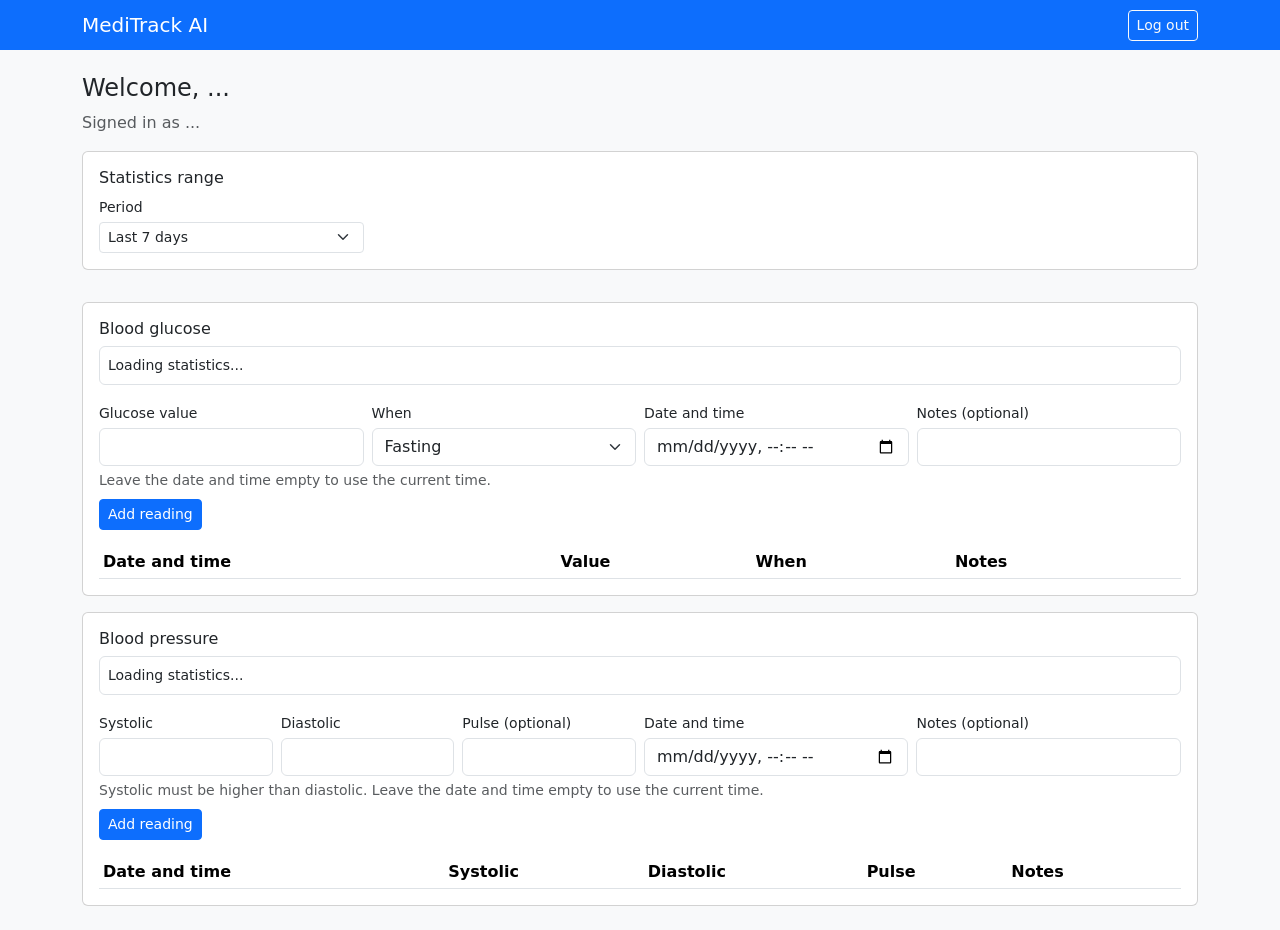
==== app/static/dashboard.html @ 9ad13ca9 "Add authentication, glucose and blood pressure records, statistics and dashboard" ====
<!DOCTYPE html>
<html lang="en">
<head>
  <meta charset="utf-8">
  <meta name="viewport" content="width=device-width, initial-scale=1">
  <title>MediTrack AI - Dashboard</title>
  <link rel="stylesheet" href="https://cdn.jsdelivr.net/npm/bootstrap@5.3.3/dist/css/bootstrap.min.css">
  <link rel="stylesheet" href="/static/css/style.css">
</head>
<body class="bg-light">
  <nav class="navbar navbar-dark bg-primary">
    <div class="container">
      <span class="navbar-brand mb-0 h1">MediTrack AI</span>
      <button id="logout-button" type="button" class="btn btn-outline-light btn-sm">Log out</button>
    </div>
  </nav>

  <main class="container py-4">
    <div id="message" class="alert alert-danger d-none" role="alert"></div>

    <h1 class="h4">Welcome, <span id="user-name">...</span></h1>
    <p class="text-muted">Signed in as <span id="user-email">...</span></p>

    <div class="card mb-3">
      <div class="card-body">
        <h2 class="h6">Statistics range</h2>
        <div class="row g-2 align-items-end">
          <div class="col-sm-3">
            <label for="range-preset" class="form-label small mb-1">Period</label>
            <select id="range-preset" class="form-select form-select-sm">
              <option value="today">Today</option>
              <option value="7" selected>Last 7 days</option>
              <option value="30">Last 30 days</option>
              <option value="custom">Custom</option>
            </select>
          </div>
          <div class="col-sm-3 d-none" id="custom-from-wrap">
            <label for="range-from" class="form-label small mb-1">From</label>
            <input id="range-from" type="date" class="form-control form-control-sm">
          </div>
          <div class="col-sm-3 d-none" id="custom-to-wrap">
            <label for="range-to" class="form-label small mb-1">To</label>
            <input id="range-to" type="date" class="form-control form-control-sm">
          </div>
          <div class="col-sm-3 d-none" id="custom-apply-wrap">
            <button id="range-apply" type="button" class="btn btn-outline-primary btn-sm">Apply</button>
          </div>
        </div>
        <div id="range-message" class="alert d-none mt-2 mb-0" role="alert"></div>
      </div>
    </div>

    <div class="row g-3 mt-1">
      <div class="col-12">
        <div class="card">
          <div class="card-body">
            <h2 class="h6">Blood glucose</h2>

            <div class="border rounded p-2 mb-3 bg-white small" id="glucose-stats">Loading statistics...</div>

            <div id="glucose-message" class="alert d-none" role="alert"></div>

            <form id="glucose-form" novalidate>
              <input type="hidden" id="glucose-id">
              <div class="row g-2">
                <div class="col-sm-3">
                  <label for="glucose-value" class="form-label small mb-1">Glucose value</label>
                  <input id="glucose-value" type="number" step="0.01" min="0.01" max="1000" class="form-control" required>
                </div>
                <div class="col-sm-3">
                  <label for="glucose-type" class="form-label small mb-1">When</label>
                  <select id="glucose-type" class="form-select">
                    <option value="fasting">Fasting</option>
                    <option value="before_meal">Before meal</option>
                    <option value="after_meal">After meal</option>
                  </select>
                </div>
                <div class="col-sm-3">
                  <label for="glucose-time" class="form-label small mb-1">Date and time</label>
                  <input id="glucose-time" type="datetime-local" class="form-control">
                </div>
                <div class="col-sm-3">
                  <label for="glucose-notes" class="form-label small mb-1">Notes (optional)</label>
                  <input id="glucose-notes" type="text" maxlength="500" class="form-control">
                </div>
              </div>
              <div class="form-text">Leave the date and time empty to use the current time.</div>
              <div class="mt-2">
                <button id="glucose-submit" type="submit" class="btn btn-primary btn-sm">Add reading</button>
                <button id="glucose-cancel" type="button" class="btn btn-outline-secondary btn-sm d-none">Cancel edit</button>
              </div>
            </form>

            <div class="table-responsive mt-3">
              <table class="table table-sm align-middle mb-0">
                <thead>
                  <tr>
                    <th>Date and time</th>
                    <th>Value</th>
                    <th>When</th>
                    <th>Notes</th>
                    <th></th>
                  </tr>
                </thead>
                <tbody id="glucose-rows"></tbody>
              </table>
            </div>
            <p id="glucose-empty" class="text-muted small mt-2 mb-0 d-none">No readings yet.</p>
          </div>
        </div>
      </div>

      <div class="col-12">
        <div class="card">
          <div class="card-body">
            <h2 class="h6">Blood pressure</h2>

            <div class="border rounded p-2 mb-3 bg-white small" id="bp-stats">Loading statistics...</div>

            <div id="bp-message" class="alert d-none" role="alert"></div>

            <form id="bp-form" novalidate>
              <input type="hidden" id="bp-id">
              <div class="row g-2">
                <div class="col-sm-2">
                  <label for="bp-systolic" class="form-label small mb-1">Systolic</label>
                  <input id="bp-systolic" type="number" step="1" min="1" max="300" class="form-control" required>
                </div>
                <div class="col-sm-2">
                  <label for="bp-diastolic" class="form-label small mb-1">Diastolic</label>
                  <input id="bp-diastolic" type="number" step="1" min="1" max="300" class="form-control" required>
                </div>
                <div class="col-sm-2">
                  <label for="bp-pulse" class="form-label small mb-1">Pulse (optional)</label>
                  <input id="bp-pulse" type="number" step="1" min="1" max="300" class="form-control">
                </div>
                <div class="col-sm-3">
                  <label for="bp-time" class="form-label small mb-1">Date and time</label>
                  <input id="bp-time" type="datetime-local" class="form-control">
                </div>
                <div class="col-sm-3">
                  <label for="bp-notes" class="form-label small mb-1">Notes (optional)</label>
                  <input id="bp-notes" type="text" maxlength="500" class="form-control">
                </div>
              </div>
              <div class="form-text">Systolic must be higher than diastolic. Leave the date and time empty to use the current time.</div>
              <div class="mt-2">
                <button id="bp-submit" type="submit" class="btn btn-primary btn-sm">Add reading</button>
                <button id="bp-cancel" type="button" class="btn btn-outline-secondary btn-sm d-none">Cancel edit</button>
              </div>
            </form>

            <div class="table-responsive mt-3">
              <table class="table table-sm align-middle mb-0">
                <thead>
                  <tr>
                    <th>Date and time</th>
                    <th>Systolic</th>
                    <th>Diastolic</th>
                    <th>Pulse</th>
                    <th>Notes</th>
                    <th></th>
                  </tr>
                </thead>
                <tbody id="bp-rows"></tbody>
              </table>
            </div>
            <p id="bp-empty" class="text-muted small mt-2 mb-0 d-none">No readings yet.</p>
          </div>
        </div>
      </div>
    </div>
  </main>

  <script src="/static/js/dashboard.js"></script>
</body>
</html>
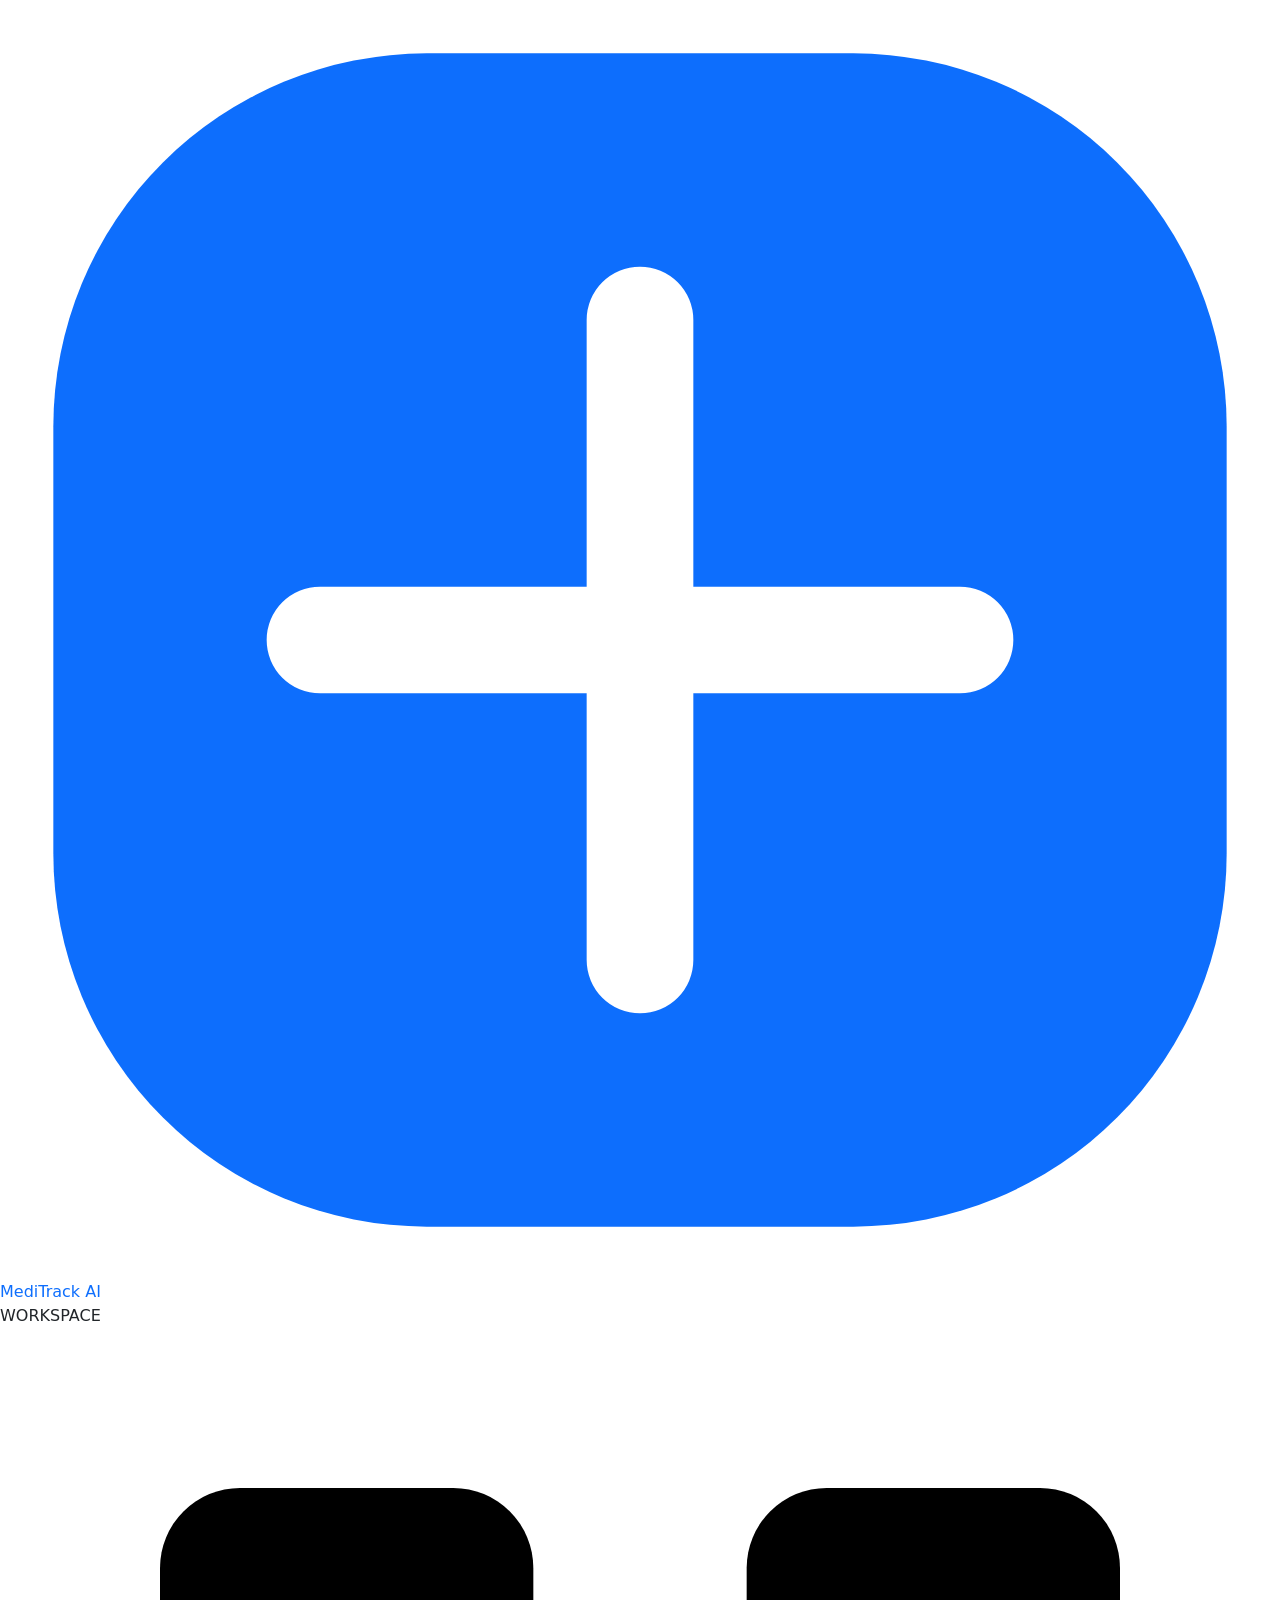
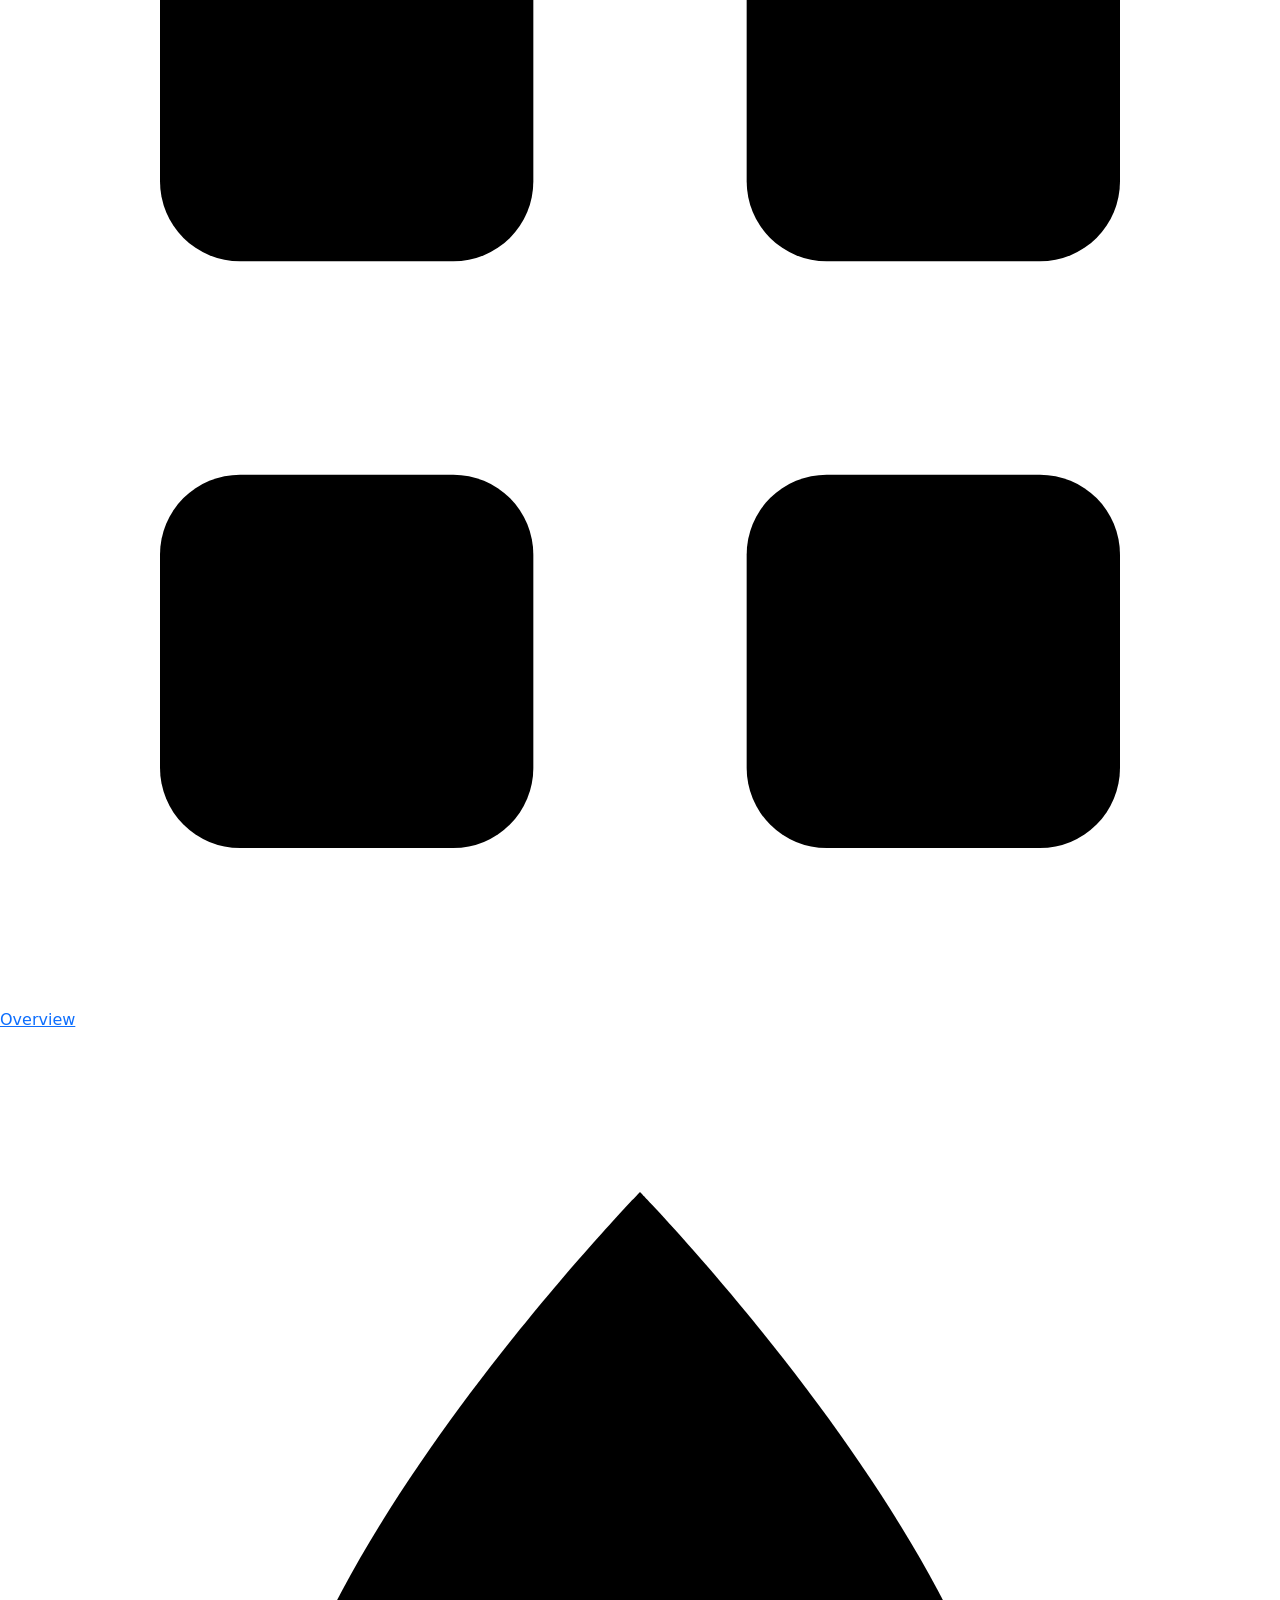
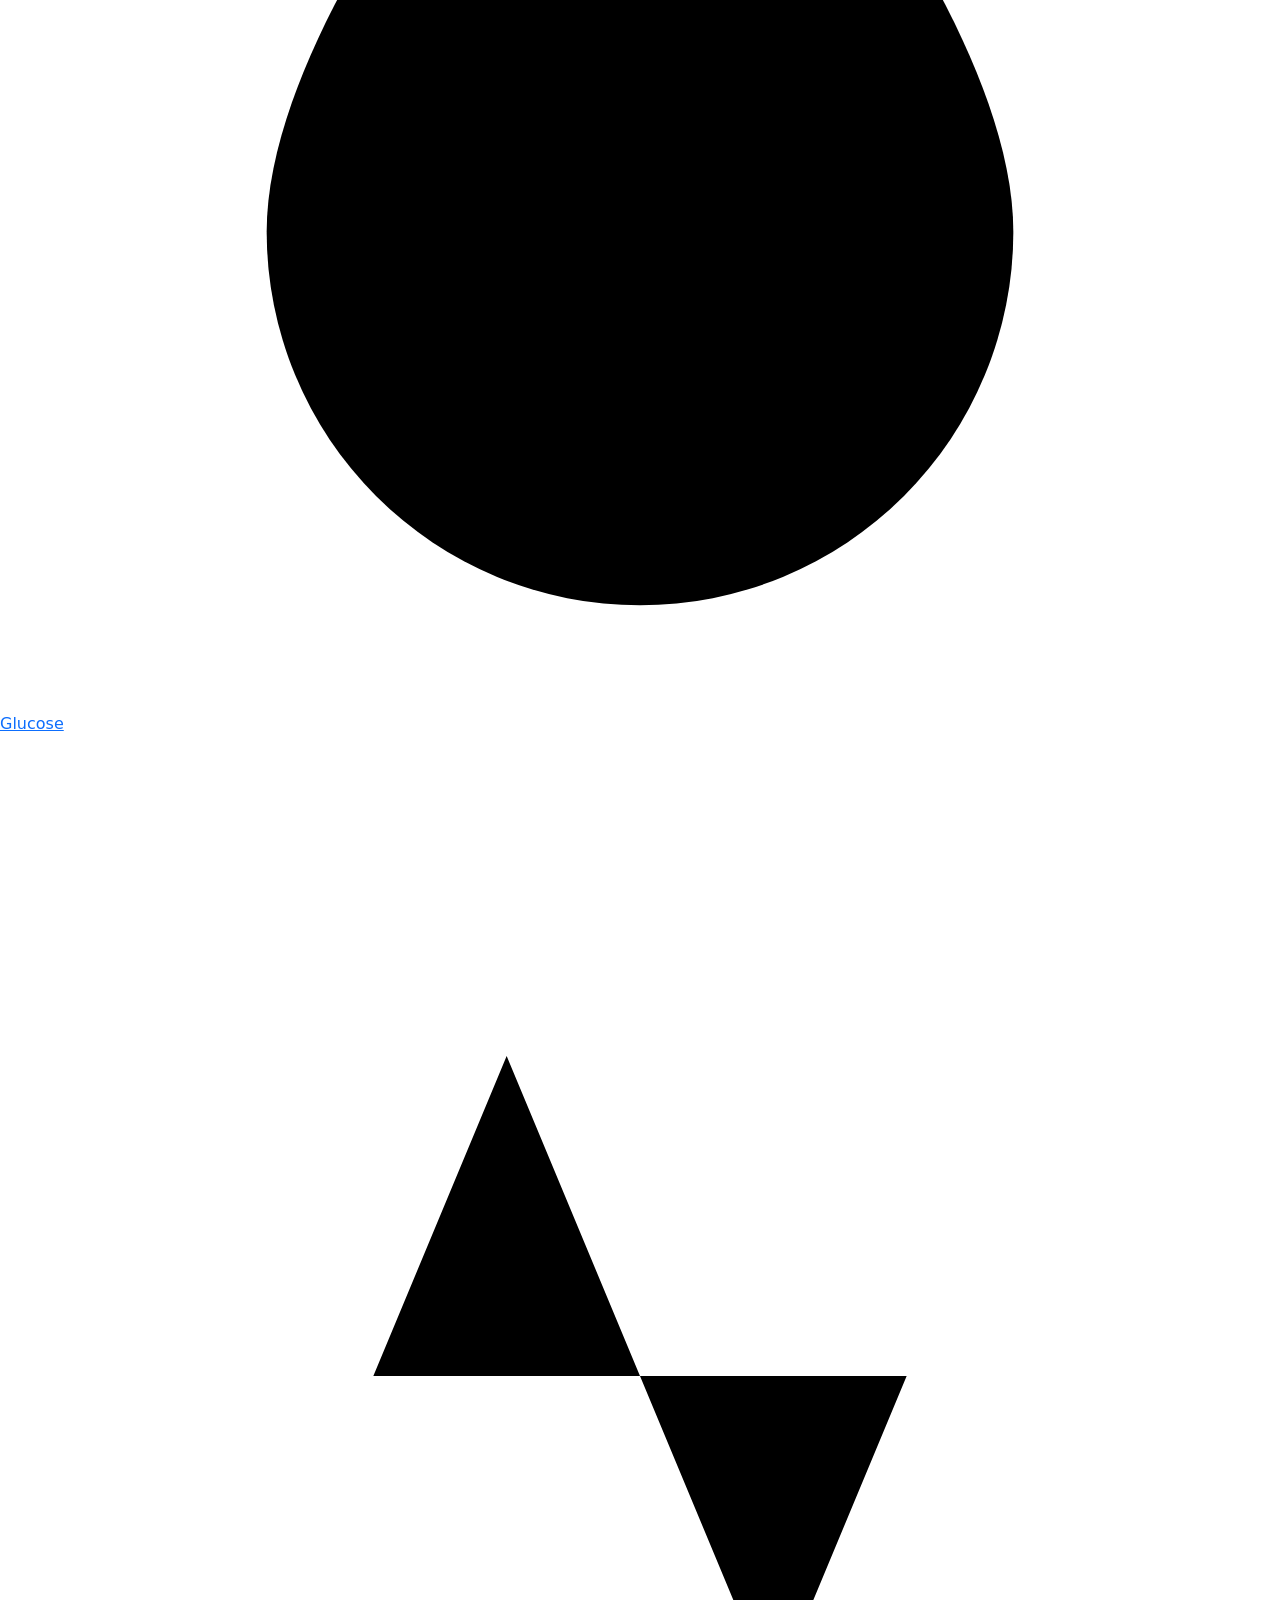
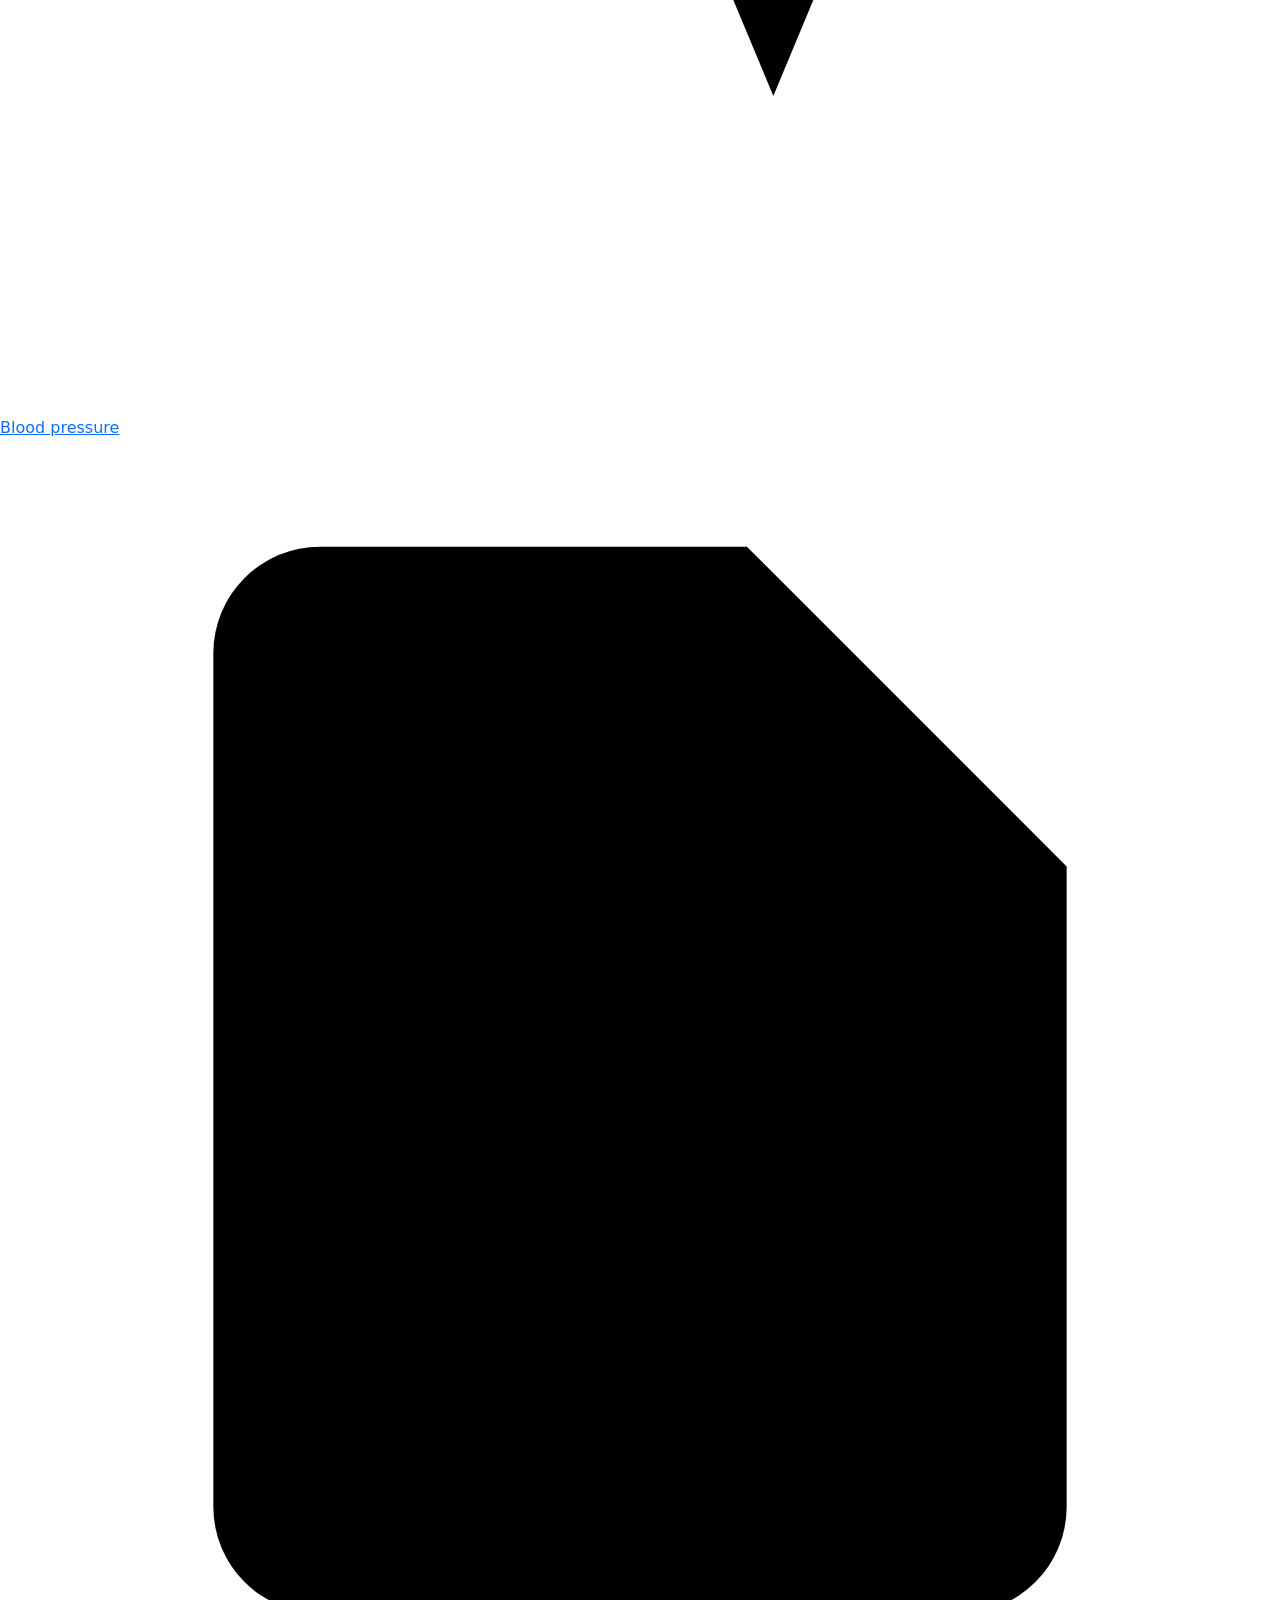
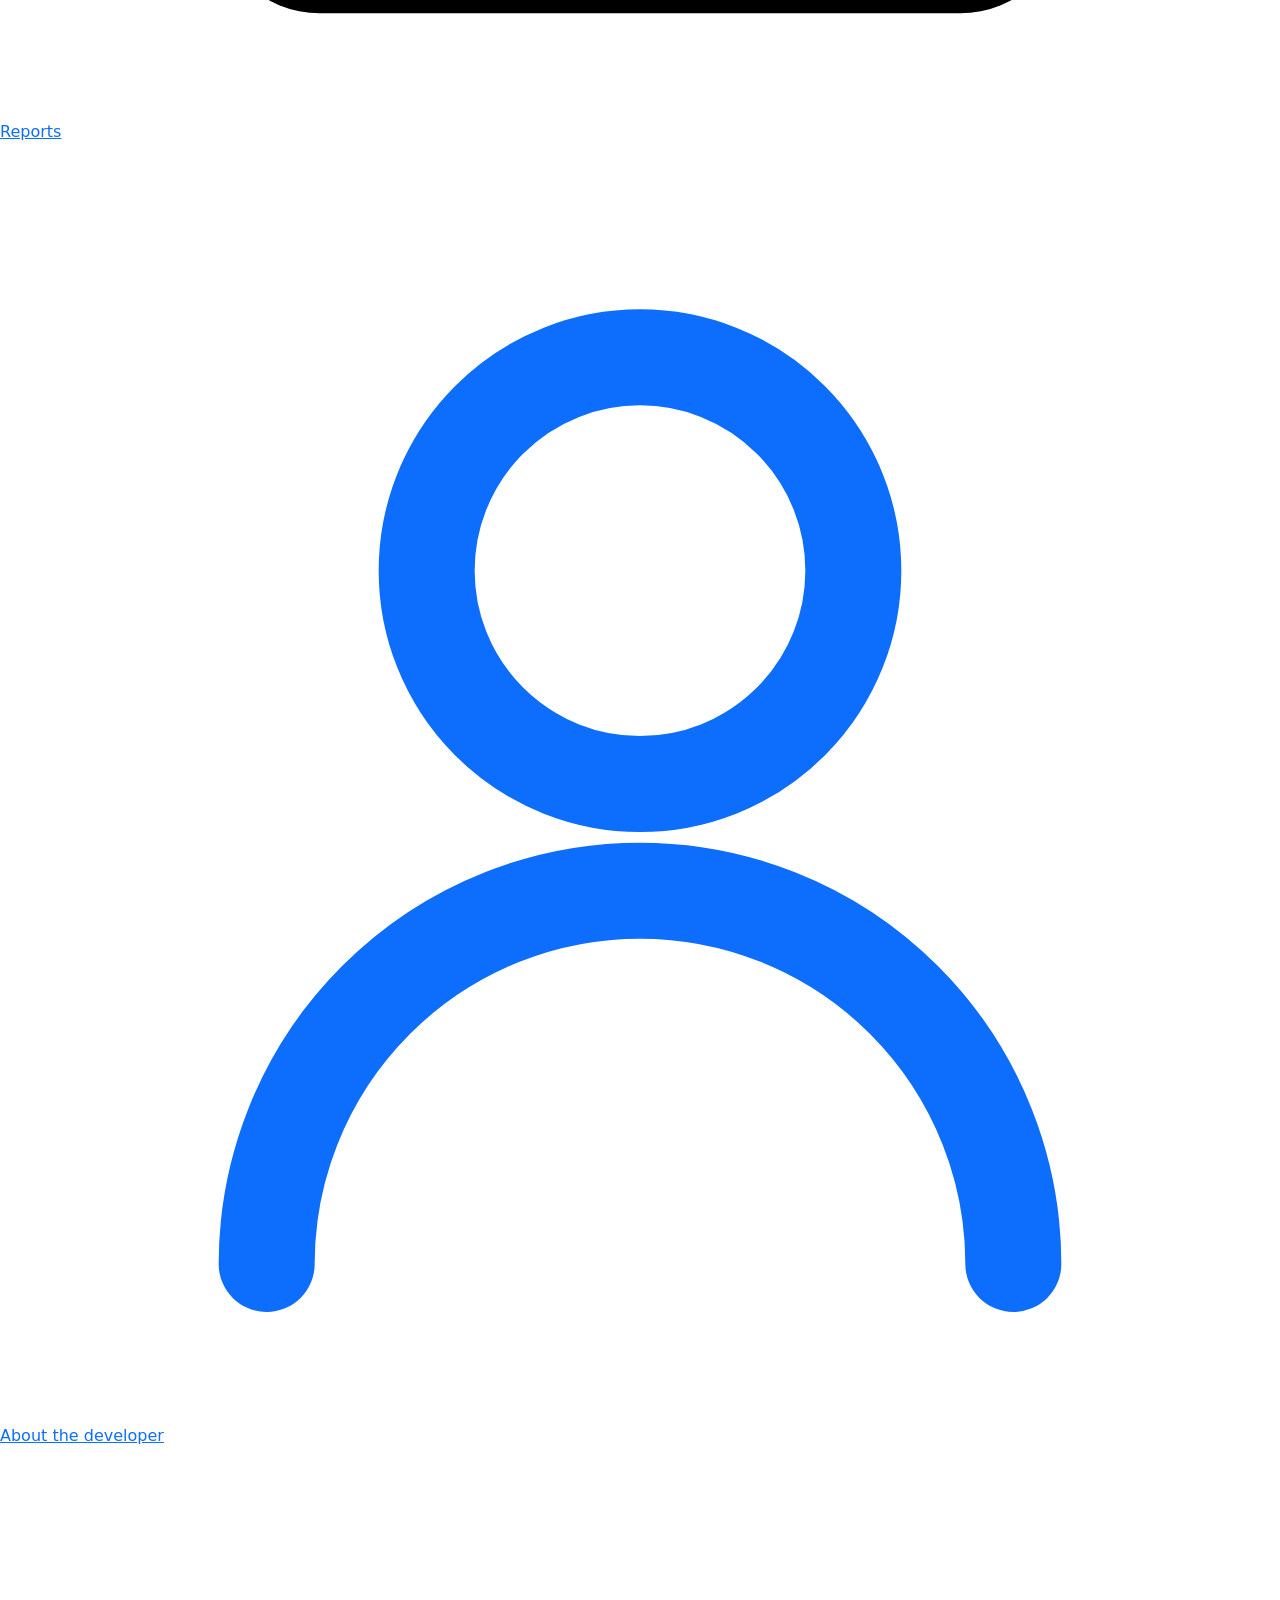
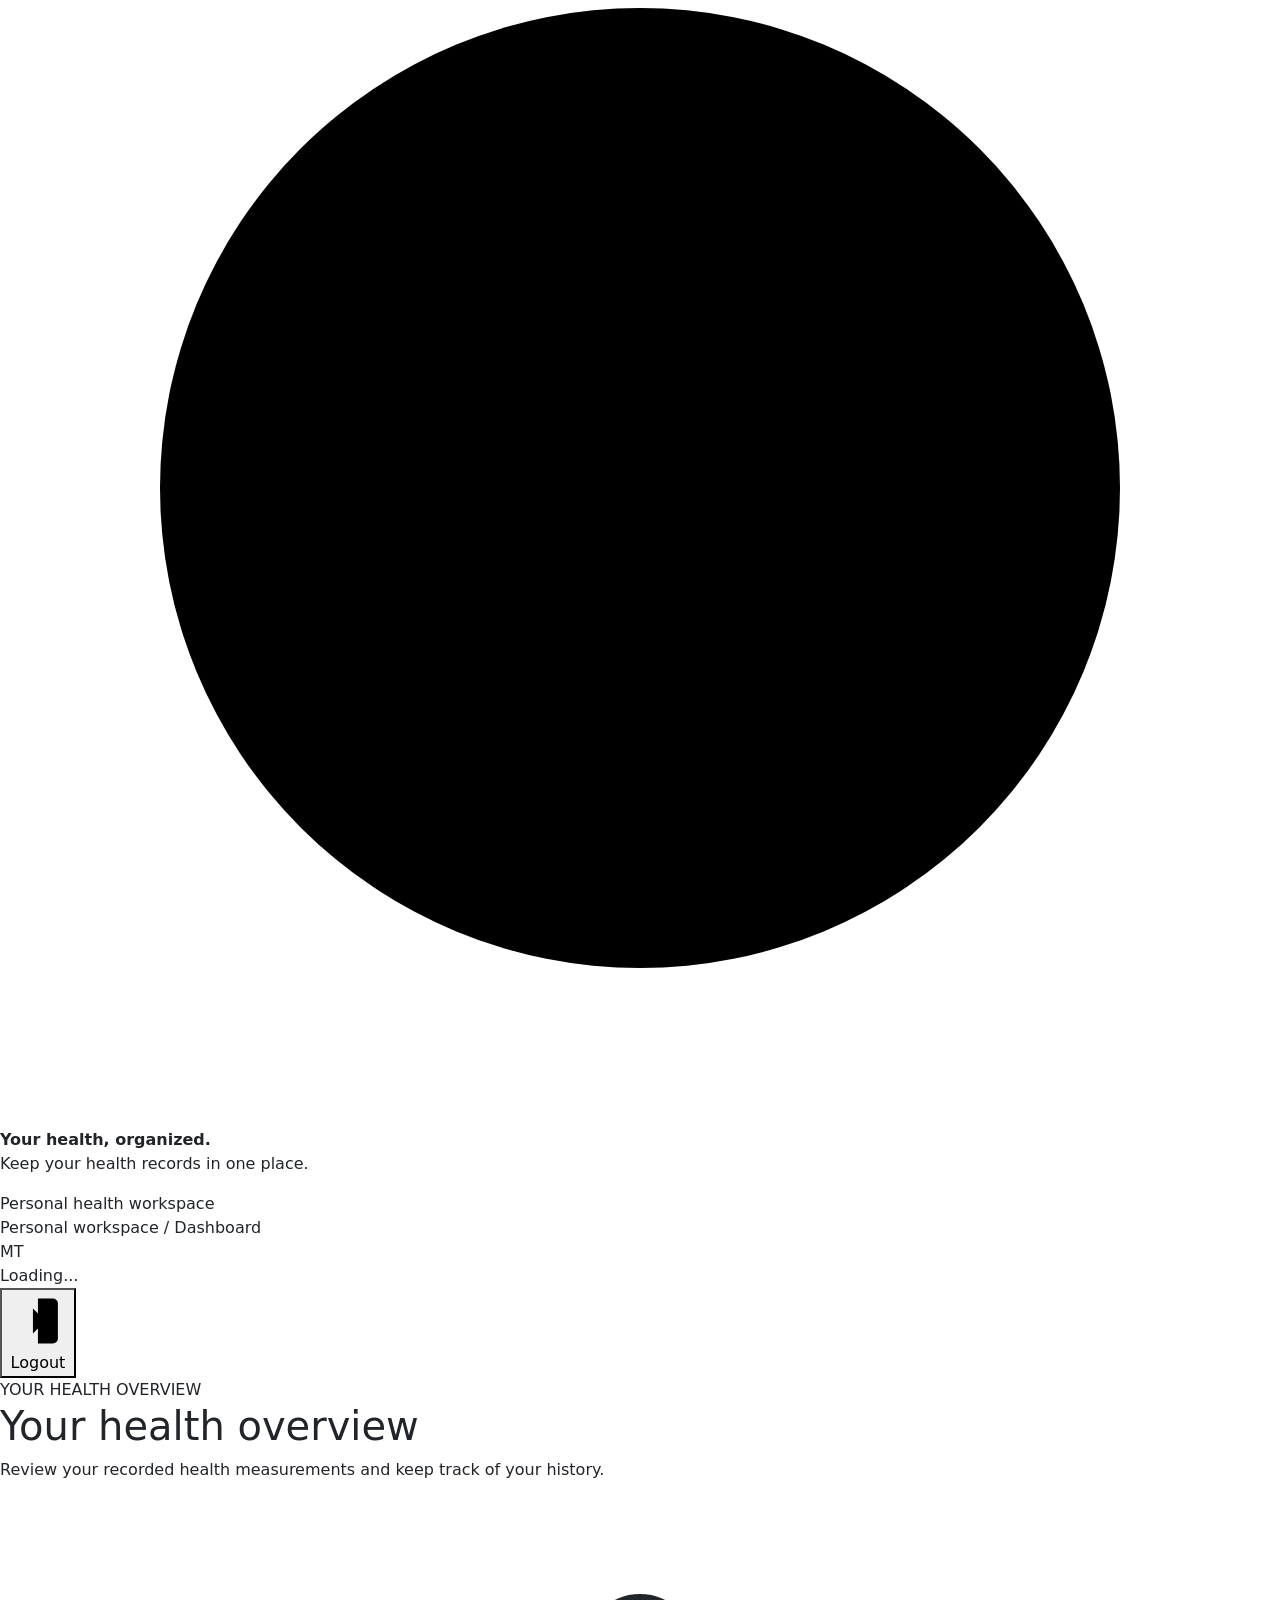
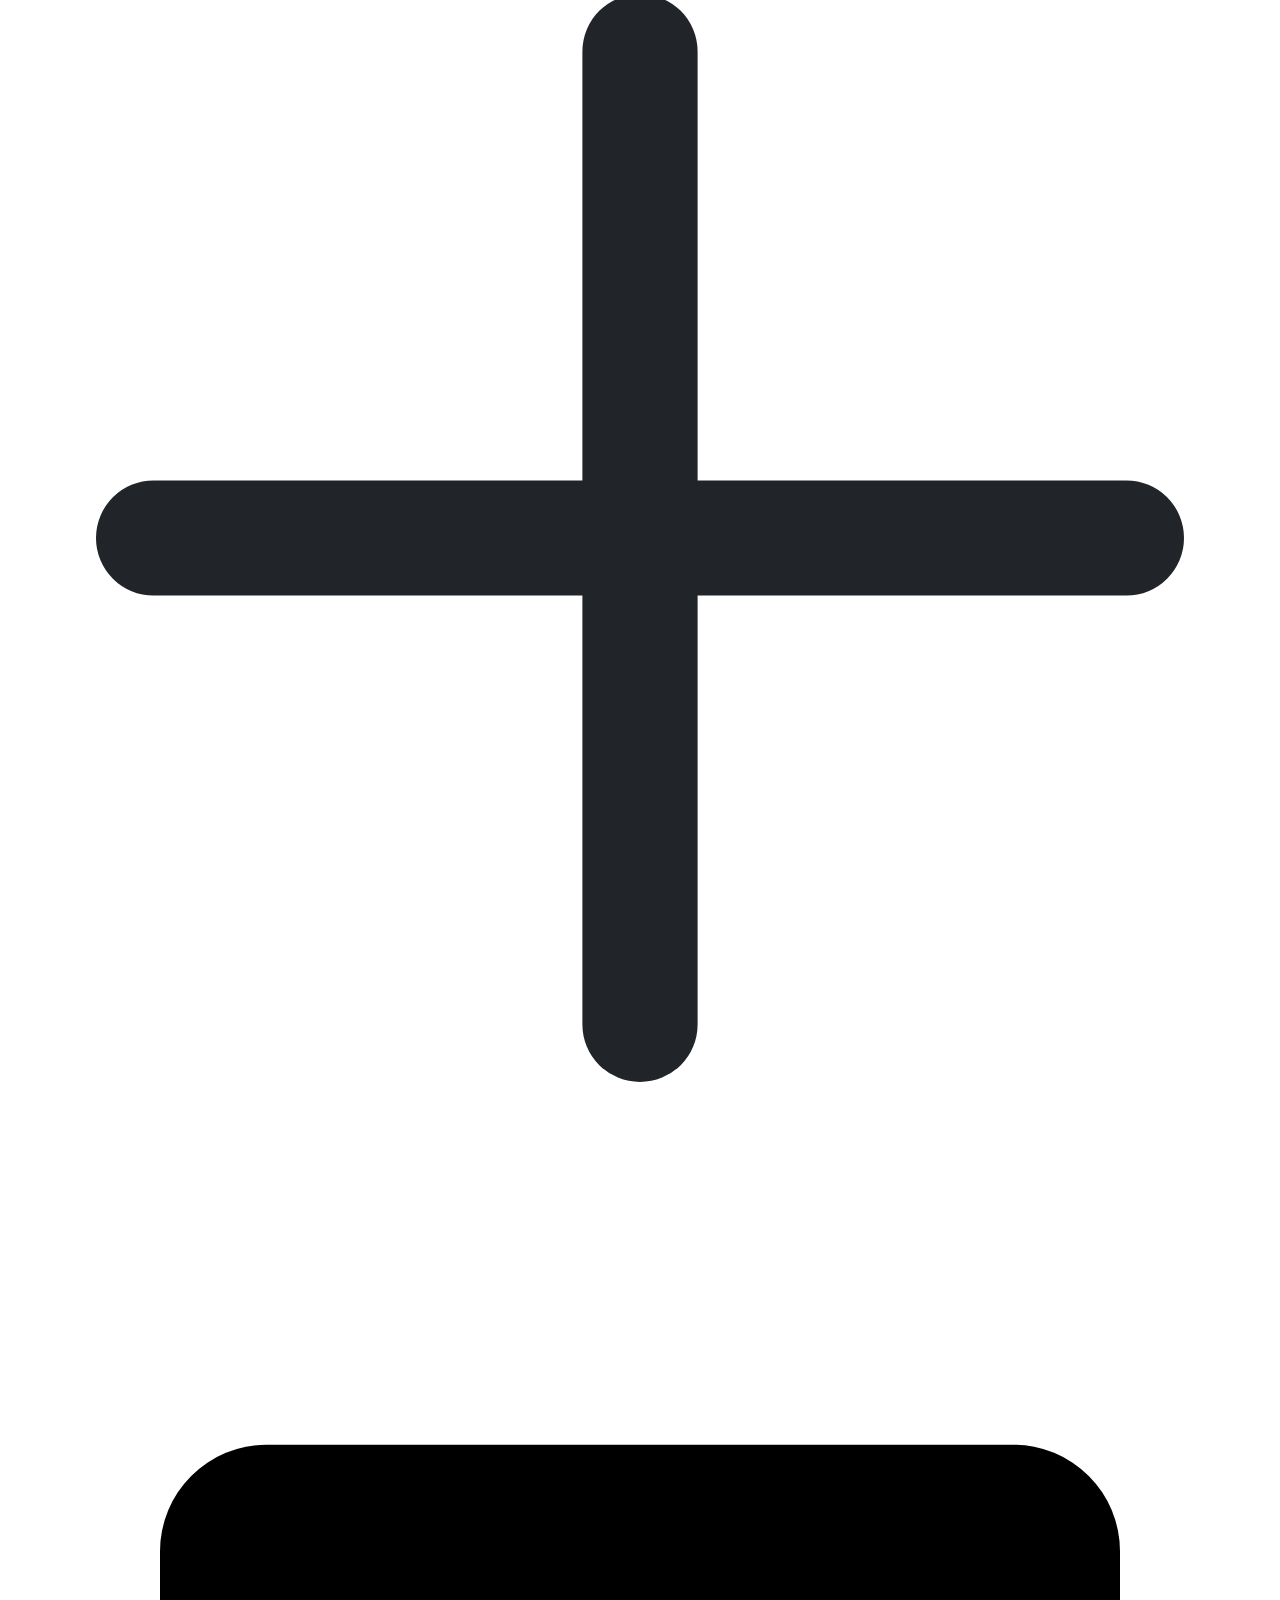
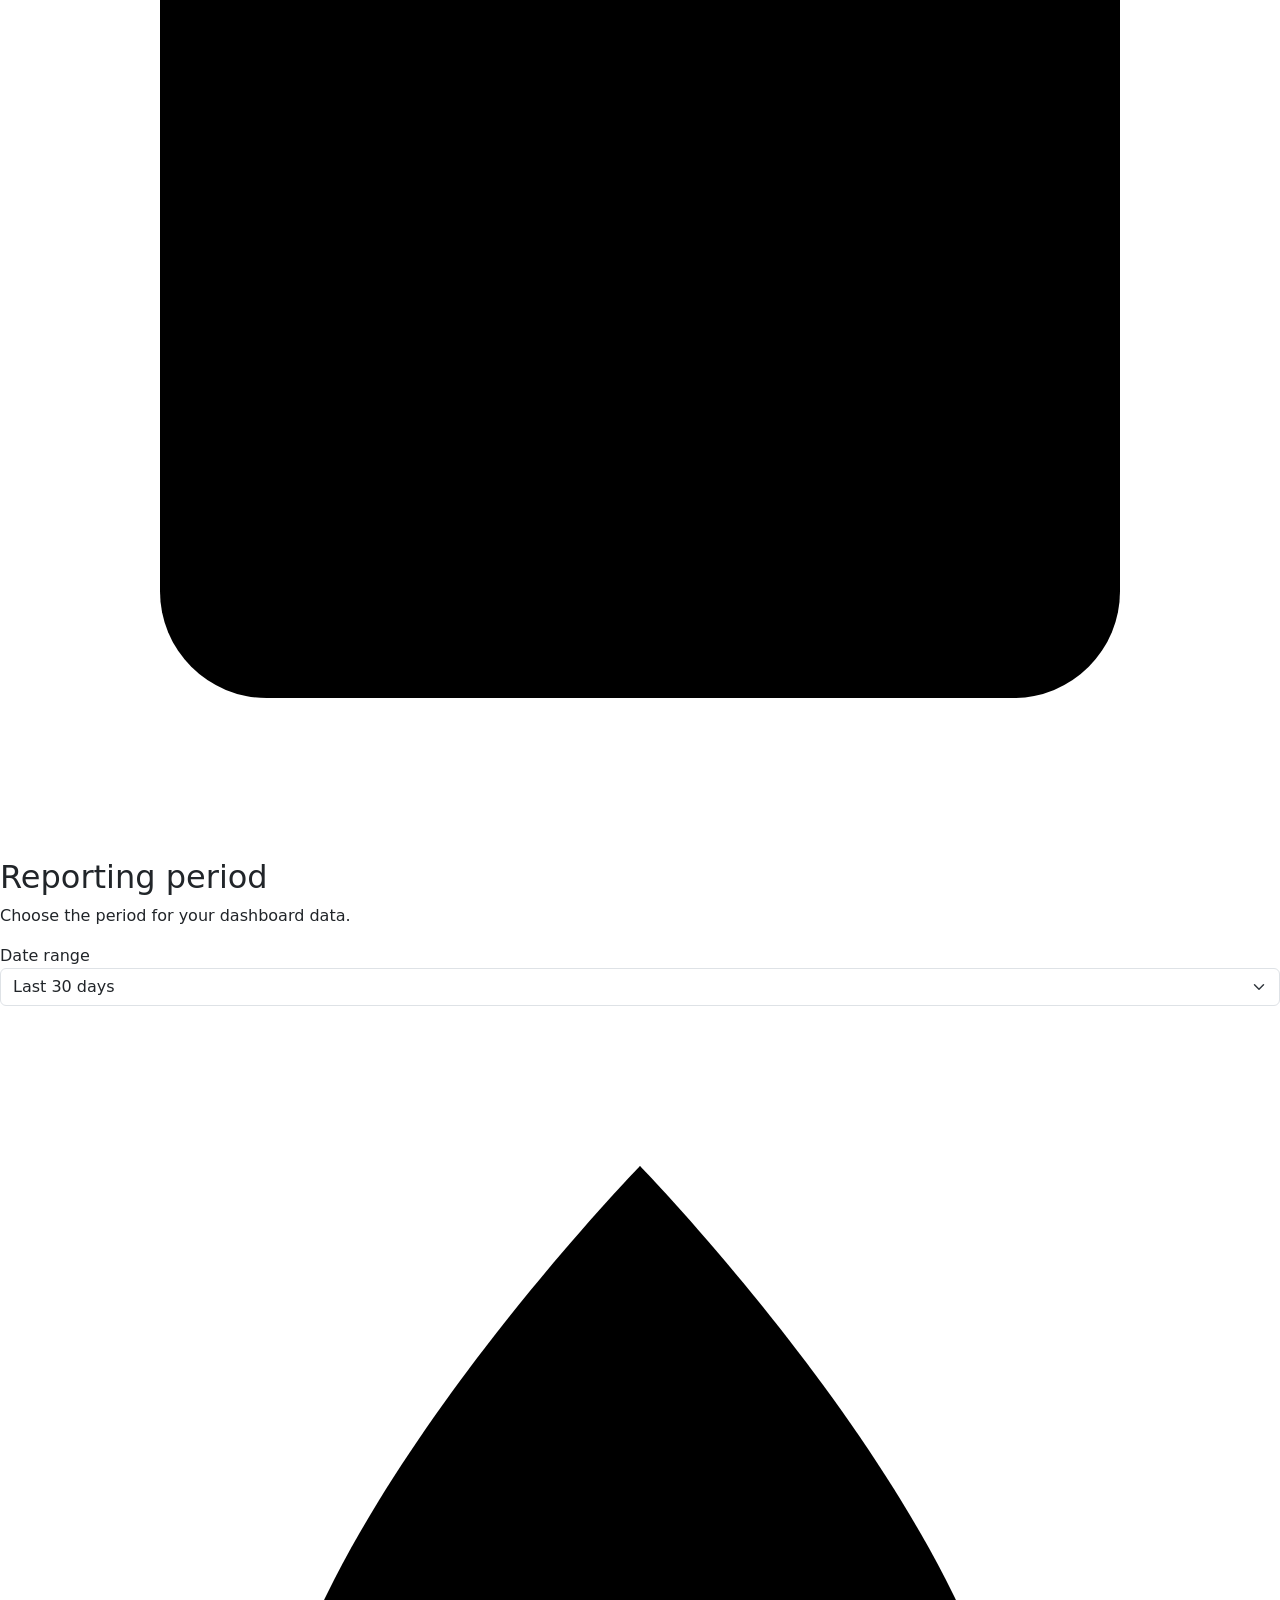
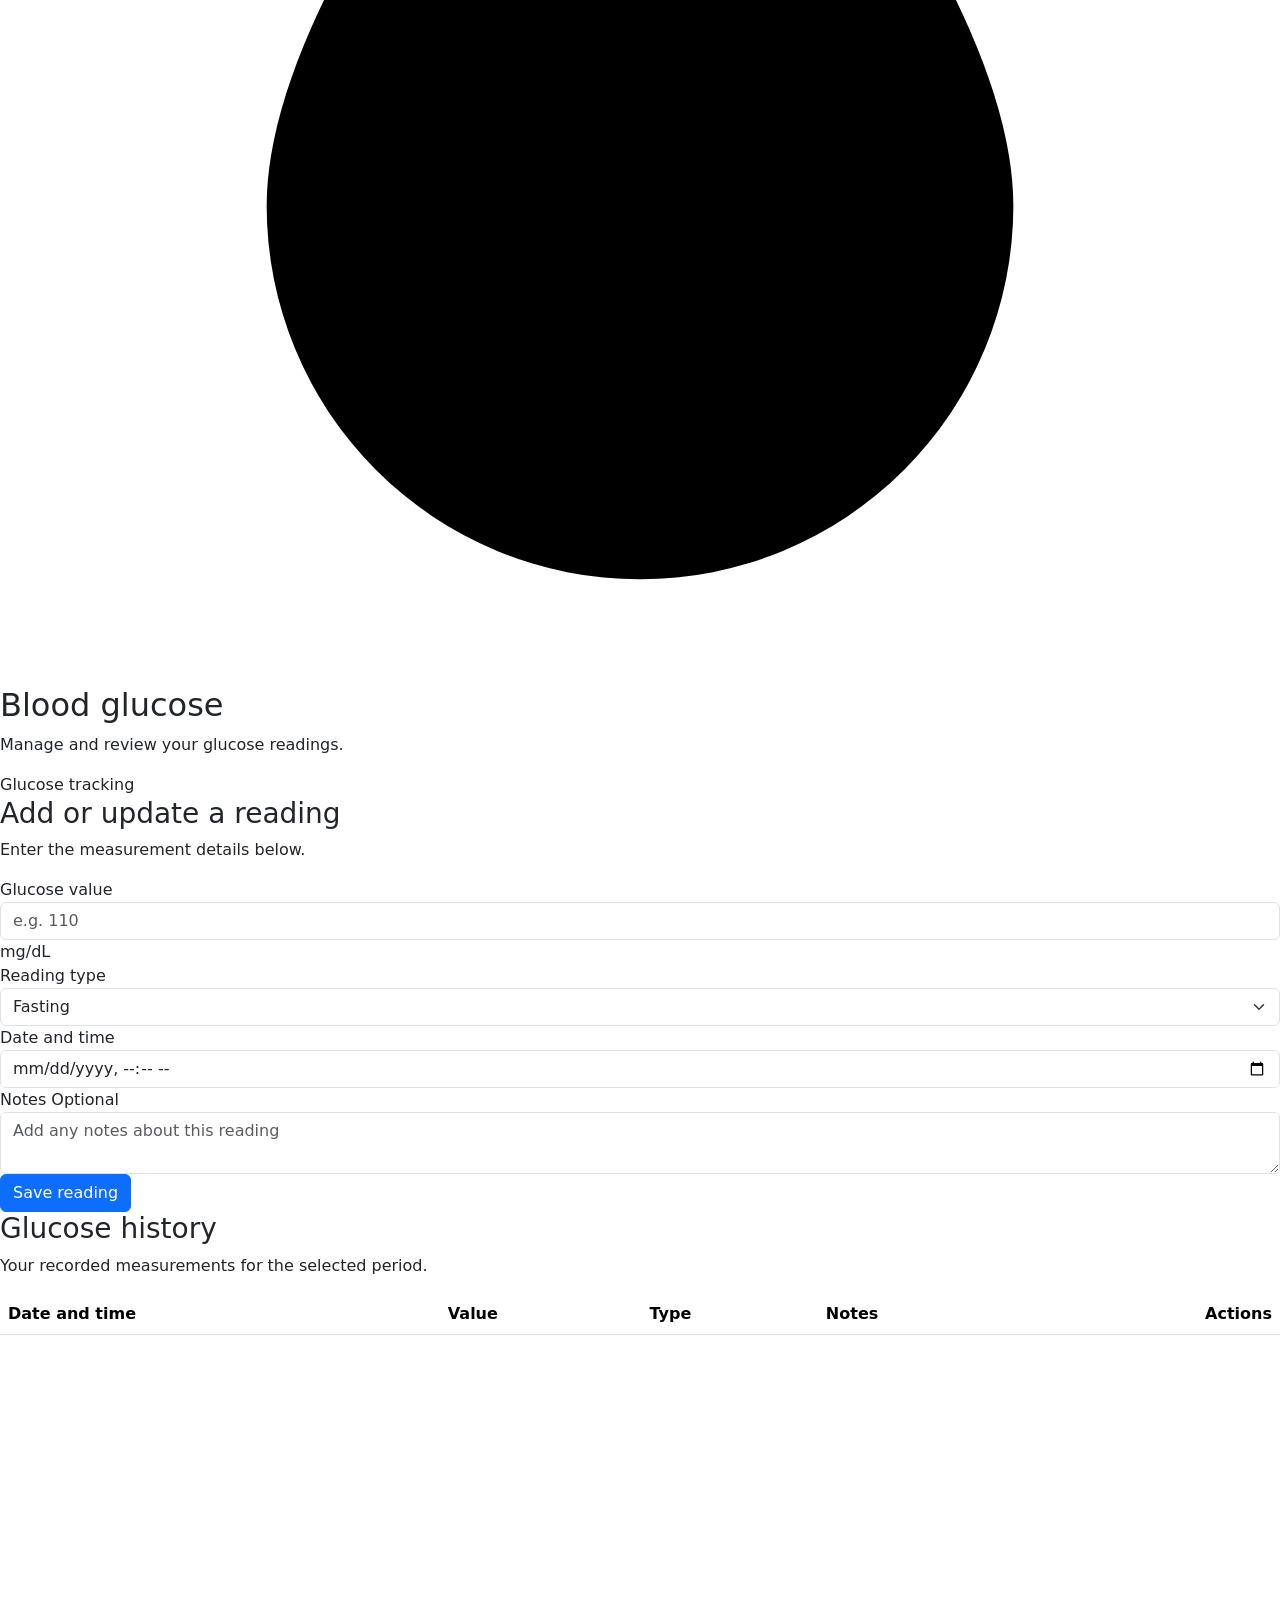
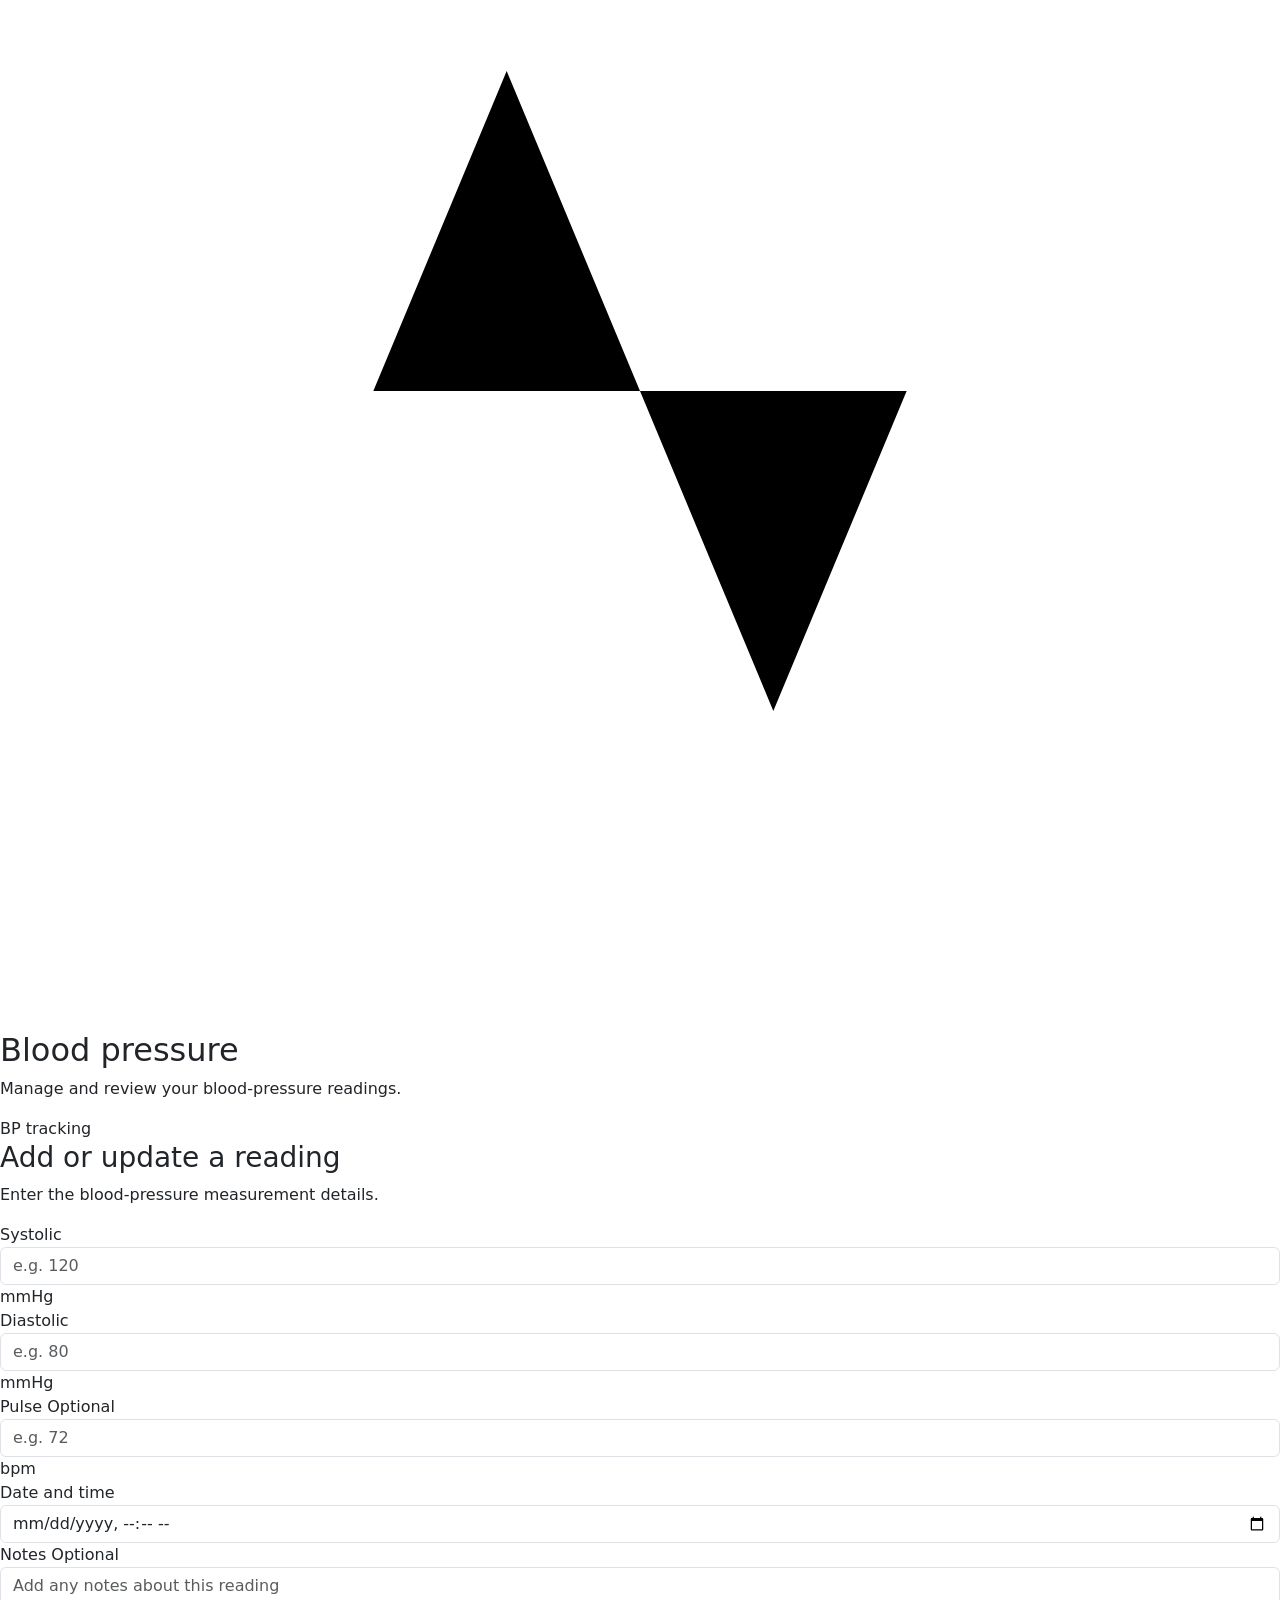
==== commit a35ff404: "Finish MediTrack AI development updates" ====
--- a/app/static/dashboard.html
+++ b/app/static/dashboard.html
@@ -1,177 +1,451 @@
+
 <!DOCTYPE html>
 <html lang="en">
 <head>
-  <meta charset="utf-8">
-  <meta name="viewport" content="width=device-width, initial-scale=1">
-  <title>MediTrack AI - Dashboard</title>
-  <link rel="stylesheet" href="https://cdn.jsdelivr.net/npm/bootstrap@5.3.3/dist/css/bootstrap.min.css">
-  <link rel="stylesheet" href="/static/css/style.css">
+    <meta charset="UTF-8">
+    <meta name="viewport" content="width=device-width, initial-scale=1.0">
+    <meta name="theme-color" content="#f4f8fc">
+    <title>Dashboard | MediTrack AI</title>
+
+    <link href="https://cdn.jsdelivr.net/npm/bootstrap@5.3.3/dist/css/bootstrap.min.css" rel="stylesheet">
+    <link rel="stylesheet" href="/static/css/theme.css">
+    <link rel="stylesheet" href="/static/css/dashboard.css">
+    <link rel="stylesheet" href="/static/css/chat.css">
 </head>
-<body class="bg-light">
-  <nav class="navbar navbar-dark bg-primary">
-    <div class="container">
-      <span class="navbar-brand mb-0 h1">MediTrack AI</span>
-      <button id="logout-button" type="button" class="btn btn-outline-light btn-sm">Log out</button>
+<body class="dashboard-body">
+
+    <div class="dashboard-layout">
+
+        <!-- Sidebar -->
+        <aside class="dashboard-sidebar">
+            <a href="/dashboard" class="sidebar-brand text-decoration-none">
+                <span class="sidebar-brand-icon">
+                    <svg viewBox="0 0 48 48" aria-hidden="true">
+                        <rect x="2" y="2" width="44" height="44" rx="14" fill="currentColor"/>
+                        <path d="M24 12v24M12 24h24" stroke="#fff" stroke-width="4" stroke-linecap="round"/>
+                    </svg>
+                </span>
+                <span>MediTrack<span class="brand-ai"> AI</span></span>
+            </a>
+
+            <div class="sidebar-section-label">WORKSPACE</div>
+
+            <nav class="sidebar-navigation" aria-label="Main navigation">
+                <a href="#overview" class="sidebar-link active">
+                    <svg viewBox="0 0 24 24" aria-hidden="true">
+                        <rect x="3" y="3" width="7" height="7" rx="1.5"/>
+                        <rect x="14" y="3" width="7" height="7" rx="1.5"/>
+                        <rect x="3" y="14" width="7" height="7" rx="1.5"/>
+                        <rect x="14" y="14" width="7" height="7" rx="1.5"/>
+                    </svg>
+                    <span>Overview</span>
+                </a>
+
+                <a href="#glucose-section" class="sidebar-link">
+                    <svg viewBox="0 0 24 24" aria-hidden="true">
+                        <path d="M12 3s7 7.2 7 12a7 7 0 0 1-14 0c0-4.8 7-12 7-12Z"/>
+                        <path d="M9 15a3 3 0 0 0 3 3"/>
+                    </svg>
+                    <span>Glucose</span>
+                </a>
+
+                <a href="#bp-section" class="sidebar-link">
+                    <svg viewBox="0 0 24 24" aria-hidden="true">
+                        <path d="M3 12h4l2.5-6 5 12 2.5-6h4"/>
+                    </svg>
+                    <span>Blood pressure</span>
+                </a>
+
+                <a href="#reports-section" class="sidebar-link">
+                    <svg viewBox="0 0 24 24" aria-hidden="true">
+                        <path d="M14 2H6a2 2 0 0 0-2 2v16a2 2 0 0 0 2 2h12a2 2 0 0 0 2-2V8Z"/>
+                        <path d="M14 2v6h6M8 13h8M8 17h8"/>
+                    </svg>
+                    <span>Reports</span>
+                </a>
+
+                <!-- About the developer -->
+                <a href="/about" class="sidebar-link">
+                    <svg viewBox="0 0 24 24" fill="none" stroke="currentColor"
+                         stroke-width="1.8" stroke-linecap="round" stroke-linejoin="round"
+                         aria-hidden="true">
+                        <circle cx="12" cy="8" r="4"/>
+                        <path d="M5 21a7 7 0 0 1 14 0"/>
+                    </svg>
+                    <span>About the developer</span>
+                </a>
+            </nav>
+
+            <div class="sidebar-bottom">
+                <div class="sidebar-help-card">
+                    <div class="help-icon">
+                        <svg viewBox="0 0 24 24" aria-hidden="true">
+                            <circle cx="12" cy="12" r="9"/>
+                            <path d="M9.5 9a2.5 2.5 0 1 1 4.2 1.8c-1.1 1-1.7 1.4-1.7 2.7M12 17h.01"/>
+                        </svg>
+                    </div>
+                    <strong>Your health, organized.</strong>
+                    <p>Keep your health records in one place.</p>
+                </div>
+
+                <div class="sidebar-footer">
+                    <span class="status-dot"></span>
+                    <span>Personal health workspace</span>
+                </div>
+            </div>
+        </aside>
+
+        <!-- Main area -->
+        <main class="dashboard-main">
+
+            <!-- Top bar -->
+            <header class="dashboard-topbar">
+                <div class="topbar-left">
+                    <span class="topbar-context">Personal workspace</span>
+                    <span class="topbar-divider">/</span>
+                    <span class="topbar-current">Dashboard</span>
+                </div>
+
+                <div class="topbar-right">
+                    <div class="user-identity">
+                        <div class="user-avatar" aria-hidden="true">MT</div>
+                        <div class="user-identity-text">
+                            <span class="user-identity-name" id="user-name">Loading...</span>
+                            <span class="user-identity-email" id="user-email"></span>
+                        </div>
+                    </div>
+
+                    <button type="button" id="logout-button" class="logout-button">
+                        <svg viewBox="0 0 24 24" aria-hidden="true">
+                            <path d="M10 17l5-5-5-5M15 12H3"/>
+                            <path d="M12 3h6a2 2 0 0 1 2 2v14a2 2 0 0 1-2 2h-6"/>
+                        </svg>
+                        <span>Logout</span>
+                    </button>
+                </div>
+            </header>
+
+            <div class="dashboard-content" id="overview">
+
+                <!-- Welcome -->
+                <section class="welcome-section">
+                    <div>
+                        <div class="eyebrow">
+                            <span class="eyebrow-dot"></span>
+                            YOUR HEALTH OVERVIEW
+                        </div>
+                        <h1>Your health overview</h1>
+                        <p>Review your recorded health measurements and keep track of your history.</p>
+                    </div>
+
+                    <div class="welcome-decoration" aria-hidden="true">
+                        <div class="welcome-decoration-circle circle-one"></div>
+                        <div class="welcome-decoration-circle circle-two"></div>
+                        <svg viewBox="0 0 100 100">
+                            <path d="M50 12v76M12 50h76" stroke="currentColor" stroke-width="9" stroke-linecap="round"/>
+                        </svg>
+                    </div>
+                </section>
+
+                <!-- Global message -->
+                <div id="message" class="dashboard-global-message" role="status" aria-live="polite"></div>
+
+                <!-- Date range -->
+                <section class="dashboard-panel range-panel" id="reports-section">
+                    <div class="panel-heading range-heading">
+                        <div class="panel-heading-main">
+                            <div class="panel-icon panel-icon-blue">
+                                <svg viewBox="0 0 24 24" aria-hidden="true">
+                                    <rect x="3" y="5" width="18" height="16" rx="2"/>
+                                    <path d="M16 3v4M8 3v4M3 10h18"/>
+                                </svg>
+                            </div>
+                            <div>
+                                <h2>Reporting period</h2>
+                                <p>Choose the period for your dashboard data.</p>
+                            </div>
+                        </div>
+                    </div>
+
+                    <div class="range-controls">
+                        <div class="range-field range-preset-field">
+                            <label for="range-preset">Date range</label>
+                            <select id="range-preset" class="form-select">
+                                <option value="today">Today</option>
+                                <option value="7">Last 7 days</option>
+                                <option value="30" selected>Last 30 days</option>
+                                <option value="custom">Custom range</option>
+                            </select>
+                        </div>
+
+                        <div id="custom-from-wrap" class="range-field custom-range-field" hidden>
+                            <label for="range-from">Start date</label>
+                            <input type="date" id="range-from" class="form-control">
+                        </div>
+
+                        <div id="custom-to-wrap" class="range-field custom-range-field" hidden>
+                            <label for="range-to">End date</label>
+                            <input type="date" id="range-to" class="form-control">
+                        </div>
+
+                        <div id="custom-apply-wrap" class="range-action-field" hidden>
+                            <button type="button" id="range-apply" class="btn btn-primary range-apply-button">
+                                Apply range
+                            </button>
+                        </div>
+                    </div>
+
+                    <div id="range-message" class="range-message" role="status" aria-live="polite"></div>
+                </section>
+
+                <!-- Glucose section -->
+                <section class="dashboard-panel health-panel" id="glucose-section">
+                    <div class="panel-heading">
+                        <div class="panel-heading-main">
+                            <div class="panel-icon panel-icon-teal">
+                                <svg viewBox="0 0 24 24" aria-hidden="true">
+                                    <path d="M12 3s7 7.2 7 12a7 7 0 0 1-14 0c0-4.8 7-12 7-12Z"/>
+                                    <path d="M9 15a3 3 0 0 0 3 3"/>
+                                </svg>
+                            </div>
+                            <div>
+                                <h2>Blood glucose</h2>
+                                <p>Manage and review your glucose readings.</p>
+                            </div>
+                        </div>
+                        <span class="section-tag tag-teal">Glucose tracking</span>
+                    </div>
+
+                    <div id="glucose-message" class="section-message" role="status" aria-live="polite"></div>
+
+                    <div id="glucose-stats" class="stats-container">
+                        <div class="stats-placeholder">
+                            <span class="placeholder-line"></span>
+                            <span class="placeholder-line short"></span>
+                        </div>
+                    </div>
+
+                    <div class="record-entry-area">
+                        <div class="subsection-heading">
+                            <div>
+                                <h3>Add or update a reading</h3>
+                                <p>Enter the measurement details below.</p>
+                            </div>
+                        </div>
+
+                        <form id="glucose-form" class="record-form">
+                            <input type="hidden" id="glucose-id">
+
+                            <div class="form-grid">
+                                <div class="form-field">
+                                    <label for="glucose-value">Glucose value</label>
+                                    <div class="input-with-unit">
+                                        <input type="number" step="any" min="0.1" id="glucose-value"
+                                               class="form-control" placeholder="e.g. 110" required>
+                                        <span>mg/dL</span>
+                                    </div>
+                                </div>
+
+                                <div class="form-field">
+                                    <label for="glucose-type">Reading type</label>
+                                    <select id="glucose-type" class="form-select" required>
+                                        <option value="fasting">Fasting</option>
+                                        <option value="before_meal">Before meal</option>
+                                        <option value="after_meal">After meal</option>
+                                    </select>
+                                </div>
+
+                                <div class="form-field">
+                                    <label for="glucose-time">Date and time</label>
+                                    <input type="datetime-local" id="glucose-time" class="form-control" required>
+                                </div>
+
+                                <div class="form-field form-field-wide">
+                                    <label for="glucose-notes">Notes <span class="optional-label">Optional</span></label>
+                                    <textarea id="glucose-notes" class="form-control" rows="2"
+                                              placeholder="Add any notes about this reading"></textarea>
+                                </div>
+                            </div>
+
+                            <div class="form-actions">
+                                <button type="submit" id="glucose-submit" class="btn btn-primary primary-action">
+                                    Save reading
+                                </button>
+                                <button type="button" id="glucose-cancel" class="btn btn-light secondary-action" hidden>
+                                    Cancel
+                                </button>
+                            </div>
+                        </form>
+                    </div>
+
+                    <div class="records-area">
+                        <div class="subsection-heading records-heading">
+                            <div>
+                                <h3>Glucose history</h3>
+                                <p>Your recorded measurements for the selected period.</p>
+                            </div>
+                        </div>
+
+                        <div class="table-responsive records-table-wrap">
+                            <table class="table records-table">
+                                <thead>
+                                    <tr>
+                                        <th>Date and time</th>
+                                        <th>Value</th>
+                                        <th>Type</th>
+                                        <th>Notes</th>
+                                        <th class="text-end">Actions</th>
+                                    </tr>
+                                </thead>
+                                <tbody id="glucose-rows"></tbody>
+                            </table>
+                        </div>
+
+                        <div id="glucose-empty" class="empty-state" hidden>
+                            <div class="empty-state-icon">
+                                <svg viewBox="0 0 24 24" aria-hidden="true">
+                                    <path d="M12 3s7 7.2 7 12a7 7 0 0 1-14 0c0-4.8 7-12 7-12Z"/>
+                                </svg>
+                            </div>
+                            <strong>No glucose readings yet</strong>
+                            <p>Your saved readings will appear here.</p>
+                        </div>
+                    </div>
+                </section>
+
+                <!-- Blood pressure section -->
+                <section class="dashboard-panel health-panel" id="bp-section">
+                    <div class="panel-heading">
+                        <div class="panel-heading-main">
+                            <div class="panel-icon panel-icon-purple">
+                                <svg viewBox="0 0 24 24" aria-hidden="true">
+                                    <path d="M3 12h4l2.5-6 5 12 2.5-6h4"/>
+                                </svg>
+                            </div>
+                            <div>
+                                <h2>Blood pressure</h2>
+                                <p>Manage and review your blood-pressure readings.</p>
+                            </div>
+                        </div>
+                        <span class="section-tag tag-purple">BP tracking</span>
+                    </div>
+
+                    <div id="bp-message" class="section-message" role="status" aria-live="polite"></div>
+
+                    <div id="bp-stats" class="stats-container">
+                        <div class="stats-placeholder">
+                            <span class="placeholder-line"></span>
+                            <span class="placeholder-line short"></span>
+                        </div>
+                    </div>
+
+                    <div class="record-entry-area">
+                        <div class="subsection-heading">
+                            <div>
+                                <h3>Add or update a reading</h3>
+                                <p>Enter the blood-pressure measurement details.</p>
+                            </div>
+                        </div>
+
+                        <form id="bp-form" class="record-form">
+                            <input type="hidden" id="bp-id">
+
+                            <div class="form-grid">
+                                <div class="form-field">
+                                    <label for="bp-systolic">Systolic</label>
+                                    <div class="input-with-unit">
+                                        <input type="number" min="1" id="bp-systolic" class="form-control"
+                                               placeholder="e.g. 120" required>
+                                        <span>mmHg</span>
+                                    </div>
+                                </div>
+
+                                <div class="form-field">
+                                    <label for="bp-diastolic">Diastolic</label>
+                                    <div class="input-with-unit">
+                                        <input type="number" min="1" id="bp-diastolic" class="form-control"
+                                               placeholder="e.g. 80" required>
+                                        <span>mmHg</span>
+                                    </div>
+                                </div>
+
+                                <div class="form-field">
+                                    <label for="bp-pulse">Pulse <span class="optional-label">Optional</span></label>
+                                    <div class="input-with-unit">
+                                        <input type="number" min="1" id="bp-pulse" class="form-control"
+                                               placeholder="e.g. 72">
+                                        <span>bpm</span>
+                                    </div>
+                                </div>
+
+                                <div class="form-field">
+                                    <label for="bp-time">Date and time</label>
+                                    <input type="datetime-local" id="bp-time" class="form-control" required>
+                                </div>
+
+                                <div class="form-field form-field-wide">
+                                    <label for="bp-notes">Notes <span class="optional-label">Optional</span></label>
+                                    <textarea id="bp-notes" class="form-control" rows="2"
+                                              placeholder="Add any notes about this reading"></textarea>
+                                </div>
+                            </div>
+
+                            <div class="form-actions">
+                                <button type="submit" id="bp-submit" class="btn btn-primary primary-action">
+                                    Save reading
+                                </button>
+                                <button type="button" id="bp-cancel" class="btn btn-light secondary-action" hidden>
+                                    Cancel
+                                </button>
+                            </div>
+                        </form>
+                    </div>
+
+                    <div class="records-area">
+                        <div class="subsection-heading records-heading">
+                            <div>
+                                <h3>Blood-pressure history</h3>
+                                <p>Your recorded measurements for the selected period.</p>
+                            </div>
+                        </div>
+
+                        <div class="table-responsive records-table-wrap">
+                            <table class="table records-table">
+                                <thead>
+                                    <tr>
+                                        <th>Date and time</th>
+                                        <th>Systolic</th>
+                                        <th>Diastolic</th>
+                                        <th>Pulse</th>
+                                        <th>Notes</th>
+                                        <th class="text-end">Actions</th>
+                                    </tr>
+                                </thead>
+                                <tbody id="bp-rows"></tbody>
+                            </table>
+                        </div>
+
+                        <div id="bp-empty" class="empty-state" hidden>
+                            <div class="empty-state-icon">
+                                <svg viewBox="0 0 24 24" aria-hidden="true">
+                                    <path d="M3 12h4l2.5-6 5 12 2.5-6h4"/>
+                                </svg>
+                            </div>
+                            <strong>No blood-pressure readings yet</strong>
+                            <p>Your saved readings will appear here.</p>
+                        </div>
+                    </div>
+                </section>
+
+                <footer class="dashboard-footer">
+                    <span>© 2026 MediTrack AI</span>
+                    <span>For personal record tracking and informational purposes.</span>
+                </footer>
+
+            </div>
+        </main>
     </div>
-  </nav>
-
-  <main class="container py-4">
-    <div id="message" class="alert alert-danger d-none" role="alert"></div>
-
-    <h1 class="h4">Welcome, <span id="user-name">...</span></h1>
-    <p class="text-muted">Signed in as <span id="user-email">...</span></p>
-
-    <div class="card mb-3">
-      <div class="card-body">
-        <h2 class="h6">Statistics range</h2>
-        <div class="row g-2 align-items-end">
-          <div class="col-sm-3">
-            <label for="range-preset" class="form-label small mb-1">Period</label>
-            <select id="range-preset" class="form-select form-select-sm">
-              <option value="today">Today</option>
-              <option value="7" selected>Last 7 days</option>
-              <option value="30">Last 30 days</option>
-              <option value="custom">Custom</option>
-            </select>
-          </div>
-          <div class="col-sm-3 d-none" id="custom-from-wrap">
-            <label for="range-from" class="form-label small mb-1">From</label>
-            <input id="range-from" type="date" class="form-control form-control-sm">
-          </div>
-          <div class="col-sm-3 d-none" id="custom-to-wrap">
-            <label for="range-to" class="form-label small mb-1">To</label>
-            <input id="range-to" type="date" class="form-control form-control-sm">
-          </div>
-          <div class="col-sm-3 d-none" id="custom-apply-wrap">
-            <button id="range-apply" type="button" class="btn btn-outline-primary btn-sm">Apply</button>
-          </div>
-        </div>
-        <div id="range-message" class="alert d-none mt-2 mb-0" role="alert"></div>
-      </div>
-    </div>
-
-    <div class="row g-3 mt-1">
-      <div class="col-12">
-        <div class="card">
-          <div class="card-body">
-            <h2 class="h6">Blood glucose</h2>
-
-            <div class="border rounded p-2 mb-3 bg-white small" id="glucose-stats">Loading statistics...</div>
-
-            <div id="glucose-message" class="alert d-none" role="alert"></div>
-
-            <form id="glucose-form" novalidate>
-              <input type="hidden" id="glucose-id">
-              <div class="row g-2">
-                <div class="col-sm-3">
-                  <label for="glucose-value" class="form-label small mb-1">Glucose value</label>
-                  <input id="glucose-value" type="number" step="0.01" min="0.01" max="1000" class="form-control" required>
-                </div>
-                <div class="col-sm-3">
-                  <label for="glucose-type" class="form-label small mb-1">When</label>
-                  <select id="glucose-type" class="form-select">
-                    <option value="fasting">Fasting</option>
-                    <option value="before_meal">Before meal</option>
-                    <option value="after_meal">After meal</option>
-                  </select>
-                </div>
-                <div class="col-sm-3">
-                  <label for="glucose-time" class="form-label small mb-1">Date and time</label>
-                  <input id="glucose-time" type="datetime-local" class="form-control">
-                </div>
-                <div class="col-sm-3">
-                  <label for="glucose-notes" class="form-label small mb-1">Notes (optional)</label>
-                  <input id="glucose-notes" type="text" maxlength="500" class="form-control">
-                </div>
-              </div>
-              <div class="form-text">Leave the date and time empty to use the current time.</div>
-              <div class="mt-2">
-                <button id="glucose-submit" type="submit" class="btn btn-primary btn-sm">Add reading</button>
-                <button id="glucose-cancel" type="button" class="btn btn-outline-secondary btn-sm d-none">Cancel edit</button>
-              </div>
-            </form>
-
-            <div class="table-responsive mt-3">
-              <table class="table table-sm align-middle mb-0">
-                <thead>
-                  <tr>
-                    <th>Date and time</th>
-                    <th>Value</th>
-                    <th>When</th>
-                    <th>Notes</th>
-                    <th></th>
-                  </tr>
-                </thead>
-                <tbody id="glucose-rows"></tbody>
-              </table>
-            </div>
-            <p id="glucose-empty" class="text-muted small mt-2 mb-0 d-none">No readings yet.</p>
-          </div>
-        </div>
-      </div>
-
-      <div class="col-12">
-        <div class="card">
-          <div class="card-body">
-            <h2 class="h6">Blood pressure</h2>
-
-            <div class="border rounded p-2 mb-3 bg-white small" id="bp-stats">Loading statistics...</div>
-
-            <div id="bp-message" class="alert d-none" role="alert"></div>
-
-            <form id="bp-form" novalidate>
-              <input type="hidden" id="bp-id">
-              <div class="row g-2">
-                <div class="col-sm-2">
-                  <label for="bp-systolic" class="form-label small mb-1">Systolic</label>
-                  <input id="bp-systolic" type="number" step="1" min="1" max="300" class="form-control" required>
-                </div>
-                <div class="col-sm-2">
-                  <label for="bp-diastolic" class="form-label small mb-1">Diastolic</label>
-                  <input id="bp-diastolic" type="number" step="1" min="1" max="300" class="form-control" required>
-                </div>
-                <div class="col-sm-2">
-                  <label for="bp-pulse" class="form-label small mb-1">Pulse (optional)</label>
-                  <input id="bp-pulse" type="number" step="1" min="1" max="300" class="form-control">
-                </div>
-                <div class="col-sm-3">
-                  <label for="bp-time" class="form-label small mb-1">Date and time</label>
-                  <input id="bp-time" type="datetime-local" class="form-control">
-                </div>
-                <div class="col-sm-3">
-                  <label for="bp-notes" class="form-label small mb-1">Notes (optional)</label>
-                  <input id="bp-notes" type="text" maxlength="500" class="form-control">
-                </div>
-              </div>
-              <div class="form-text">Systolic must be higher than diastolic. Leave the date and time empty to use the current time.</div>
-              <div class="mt-2">
-                <button id="bp-submit" type="submit" class="btn btn-primary btn-sm">Add reading</button>
-                <button id="bp-cancel" type="button" class="btn btn-outline-secondary btn-sm d-none">Cancel edit</button>
-              </div>
-            </form>
-
-            <div class="table-responsive mt-3">
-              <table class="table table-sm align-middle mb-0">
-                <thead>
-                  <tr>
-                    <th>Date and time</th>
-                    <th>Systolic</th>
-                    <th>Diastolic</th>
-                    <th>Pulse</th>
-                    <th>Notes</th>
-                    <th></th>
-                  </tr>
-                </thead>
-                <tbody id="bp-rows"></tbody>
-              </table>
-            </div>
-            <p id="bp-empty" class="text-muted small mt-2 mb-0 d-none">No readings yet.</p>
-          </div>
-        </div>
-      </div>
-    </div>
-  </main>
-
-  <script src="/static/js/dashboard.js"></script>
+
+    <script src="/static/js/dashboard.js"></script>
 </body>
-</html>+</html>
